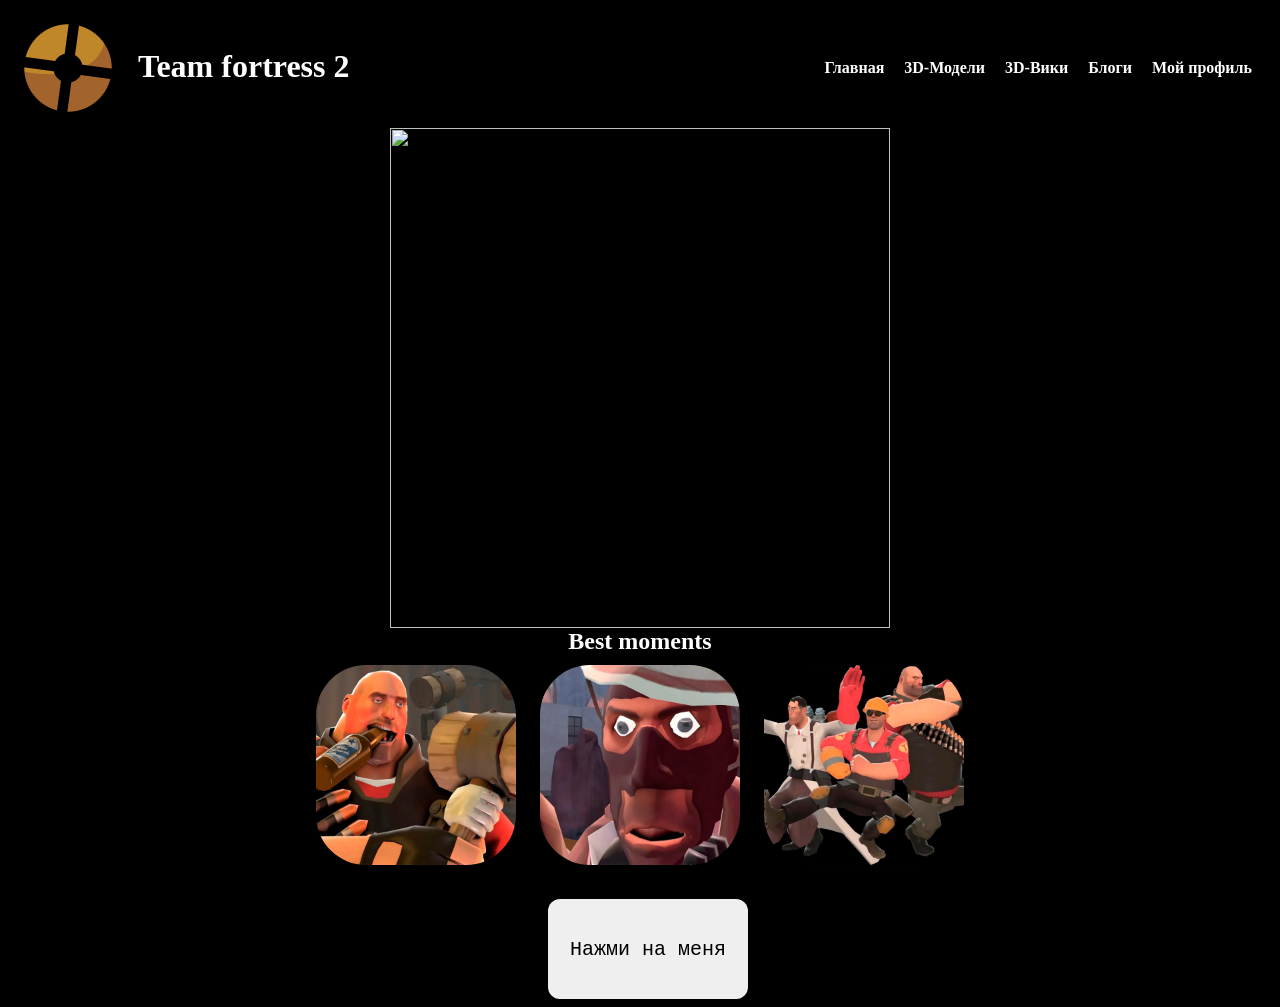
==== index.html @ 3b7b0943 "Add files via upload" ====
<DOCTYPE html>
<html lang="en">

<head>
	<meta charset="UTF-8">
	<meta name="viewport" content="width=device-width, initial-scale=1.0">
	<title>Game Website</title>
	<link href="https://fonts.googleapis.com/icon?family=Material+Icons"
      rel="stylesheet">
	<link rel="stylesheet" href="css/main.css">
</head>

<body>
<header>
<img class="logo" src="Assets/tf2 logo.png">
<div class="Teamfortress2">
	Team fortress 2
</div>
<div class="proverka">

</div>
		<div class="nav_bar">
			<ul>
				<a class="nav_words" href="#"><li><span class="active">Главная</span></li></a>
				<a class="nav_words" href="#"><li>3D-Модели</li></a>
				<a class="nav_words" href="#"><li>3D-Вики</li></a>
				<a class="nav_words" href="#"><li>  Блоги</li></a>
				<a class="nav_words" href="#"><li><span class="profile_li">Мой профиль</span></li></a>
			  </ul>
			</div>


</header>




<div class="container">
	<img src="Assets/Sandwich.png">
<h2>Best moments</h2>
<img class="Best_moments" src="Assets/tm11.png">
<img class="Best_moments" src="Assets/tmspy21.png">
<img class="Best_moments" src="Assets/tmen31.png">

</div>
<div class="container2">
	<button class="btn"> Нажми на меня </button>
</div>	

<body>

</html>
---- css/main.css ----
html{
	margin: 0;
	padding: 0;
	background-color: black;
}
.proverka {
	color: white;

	margin-left: 110px;
}
header{
	background-color: black;
	height: 120px;	
}
img {
	max-width: 100%;
	width: 500px;
}

.logo {
	width: 100px;
	position: absolute;
	margin-top: 10px;
	margin-left: 10px;
}
.nav_bar a{
  text-decoration: none;
}
 .nav_bar{
 margin-top: 35px;
 height: 80px;
 float: right;
  }
  .nav_bar li{
  	float: left;
  	margin-right: 20px;
  }
.nav_bar ul{
  z-index: 20;
  list-style: none;
  color: white;
  font-style: normal;
  font-family: Century gothic;
  font-weight: 550;
  font-size: 1em;
  float: right;
  }
.nav_words{
  color: white;

}
.nav_words:hover{
    
  color: #dba718;
}
.Teamfortress2 {
	color: white;
	font-style: normal;
  font-family: Century gothic;
  font-weight: 550;
  font-size: 2em;
  margin-left: 130px;
position: absolute;
margin-top: 40px;
}
.container{
	text-align: center;
	background-color: black;
}
.container h2{
	margin: 0;
	color: white;
}
.Best_moments{
	width: 200px;
	margin: 10px;
	border-radius: 50px;
}
.btn{
margin-top: 20px;
height: 100px;
width: 200px;
font-size: 20px;
font-family: monospace;
border: 0;
z-index: 0;
color: #000;
cursor: pointer;
position: absolute;
border-radius: 12px;

}
.btn::before {
content: "";
position: absolute;
z-index: -1;

background: linear-gradient(
    45deg,
    #FF0000, #FF7300, #FFFB00, #48FF00,
    #00FFD5, #002BFF, #FF00C8, #FF0000
  );
left:-8px;
top:-8px;
width: calc(100% + 16px);
height: calc(100% + 16px);
filter: blur(8px);
transition: opacity .3s ease;
border-radius: 16px;
opacity:0;
color: white;
background-size: 600%;
animation: glowing 20s linear infinite;
}
@keyframes glowing{
0% {background-position: 0,0;}
50% {background-position: 400%,0;}
100% {background-position: 0,0;}
}
.btn:hover::before {
opacity: 1;
}
.btn:active:after{
	background: transparent;
}
.container2{

	position: absolute;
	width: 100%;
	text-align: center;
	margin-left: -100px;
}
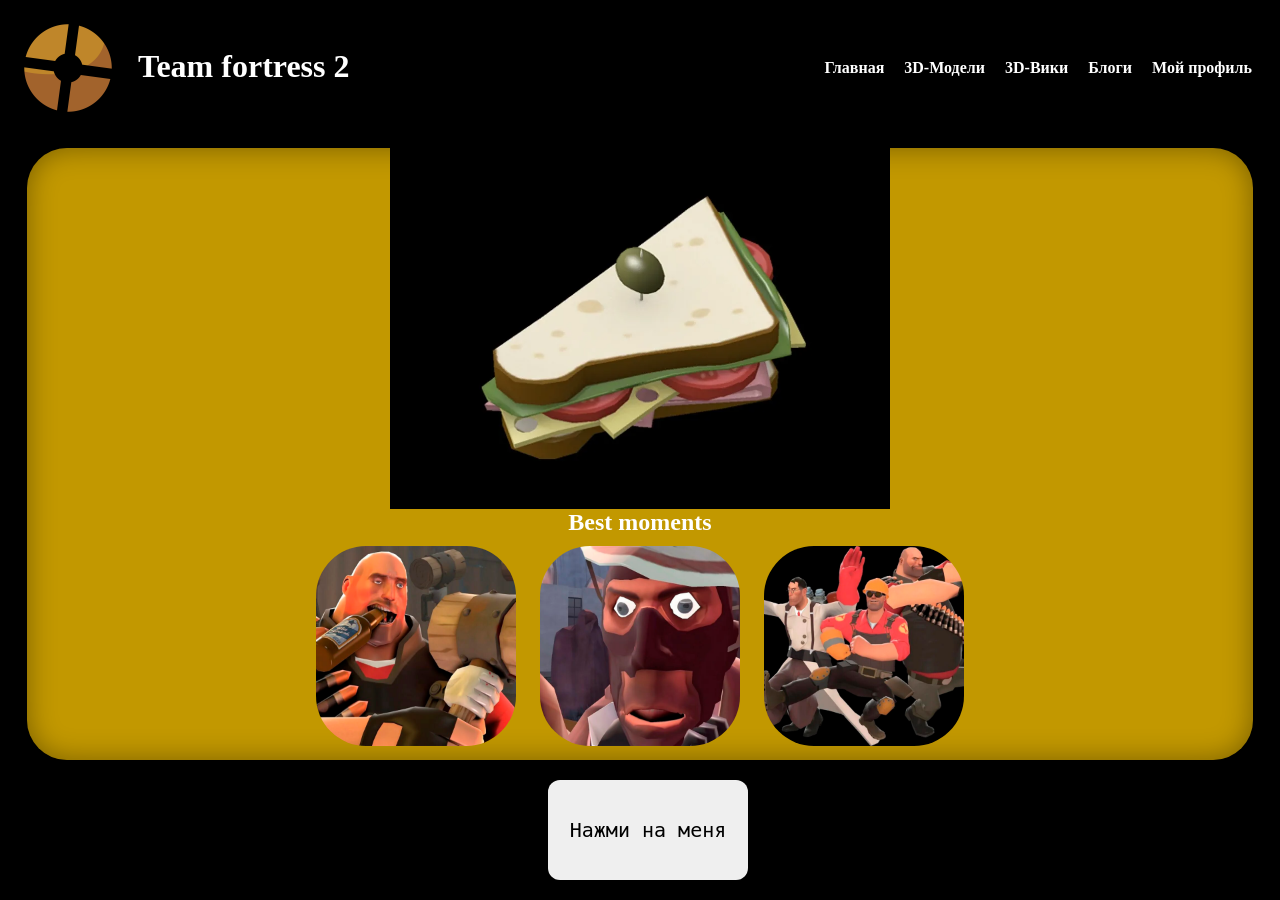
==== commit 69bf2e7e: "Update index.html" ====
--- a/index.html
+++ b/index.html
@@ -36,12 +36,13 @@
 
 
 <div class="container">
-	<img src="Assets/Sandwich.png">
+	<div class="table">
+	<img src="Assets/Sandwich.PNG">
 <h2>Best moments</h2>
 <img class="Best_moments" src="Assets/tm11.png">
 <img class="Best_moments" src="Assets/tmspy21.png">
 <img class="Best_moments" src="Assets/tmen31.png">
-
+</div>
 </div>
 <div class="container2">
 	<button class="btn"> Нажми на меня </button>
@@ -50,3 +51,5 @@
 <body>
 
 </html>
+
+
--- a/css/main.css
+++ b/css/main.css
@@ -130,3 +130,14 @@
 	text-align: center;
 	margin-left: -100px;
 }
+.table{
+	width: 97%;
+	margin-left: auto;
+	margin-right: auto;
+	margin-top: 20px;
+	border-radius: 40px;
+	-webkit-box-shadow: 0px 0px 28px 0px rgba(0, 0, 0, 0.38) inset;
+	-moz-box-shadow: 0px 0px 28px 0px rgba(0, 0, 0, 0.38) inset;
+	box-shadow: 0px 0px 28px 0px rgba(0, 0, 0, 0.38) inset;
+	background-color: rgb(194, 152, 0);
+}
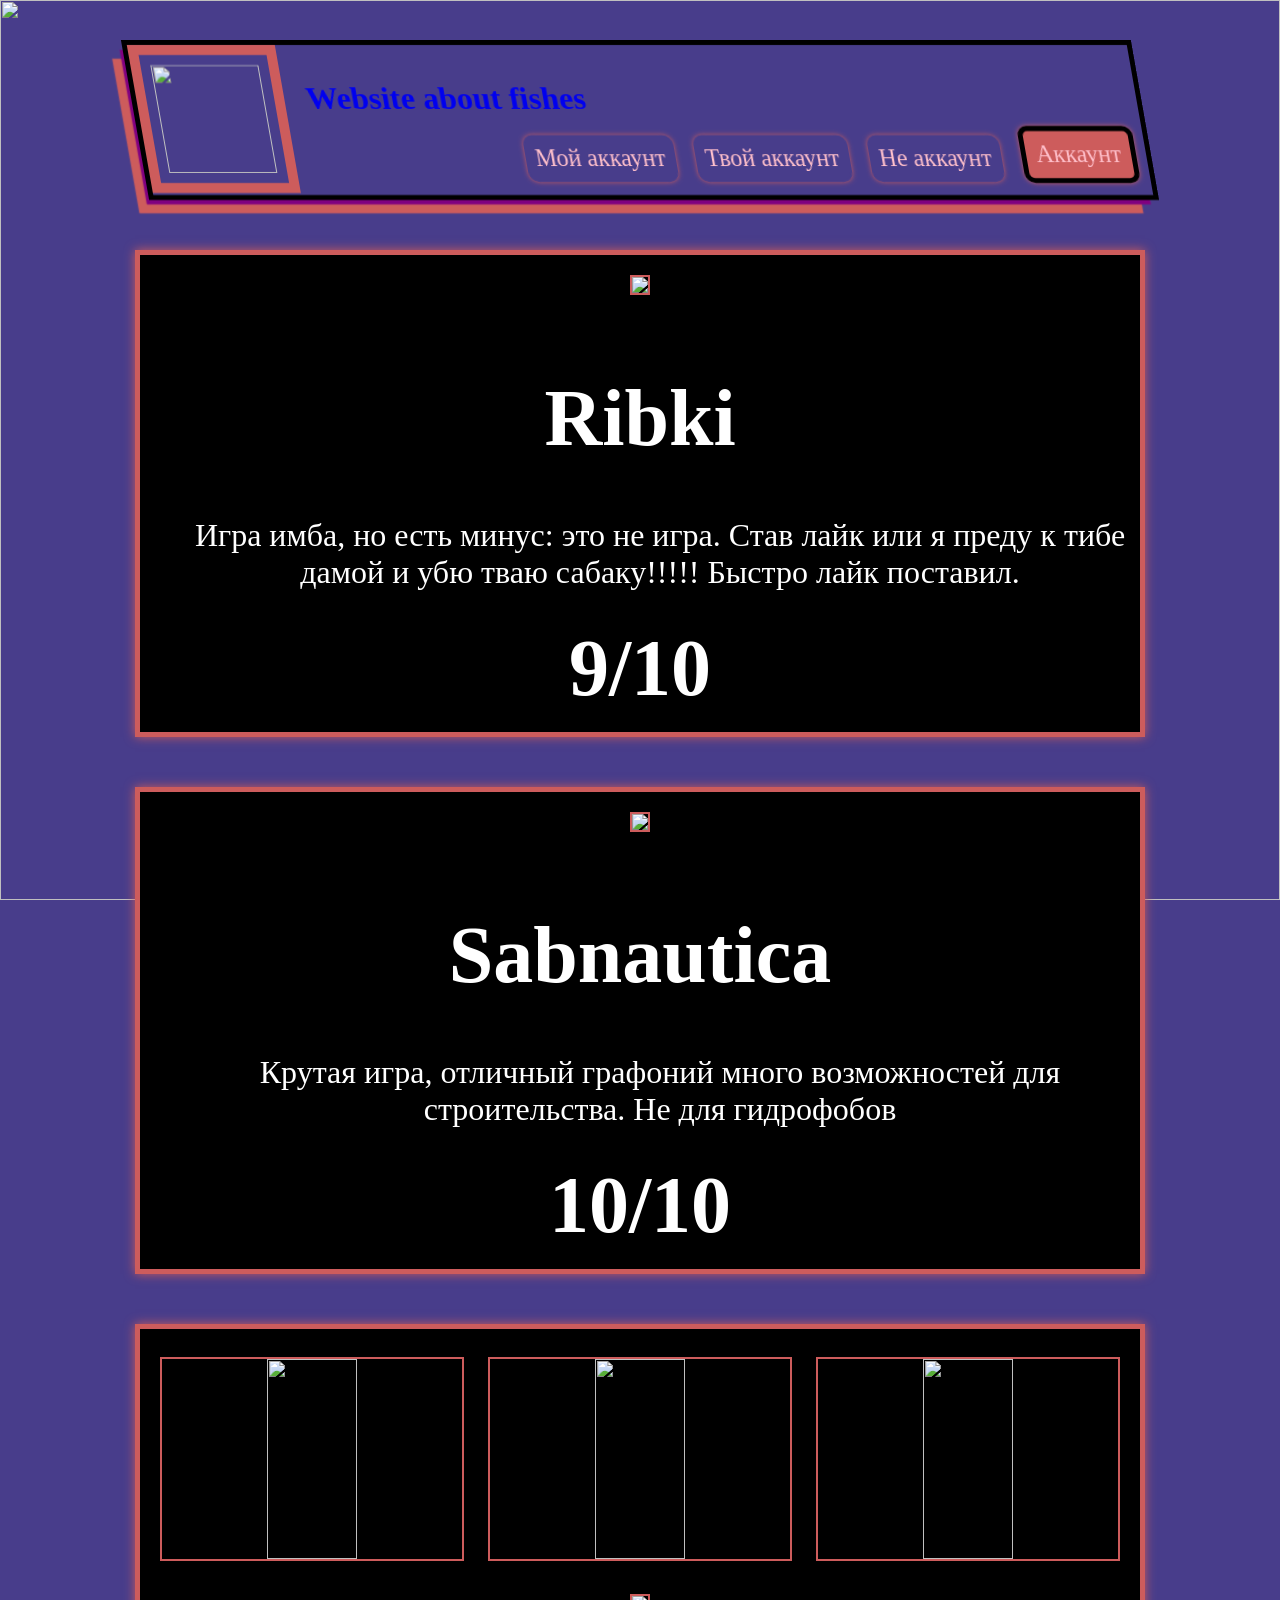
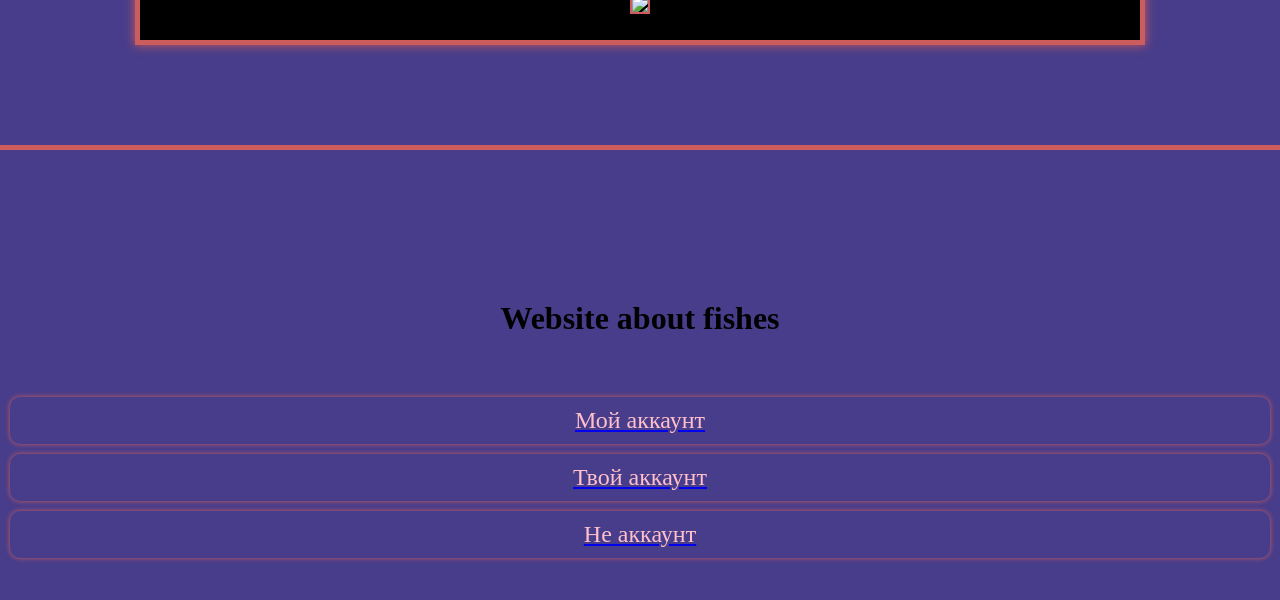
==== commit 9a3b6cce: "Rename Index.html to index.html" ====
--- a/index.html
+++ b/index.html
@@ -1,55 +1,55 @@
-<DOCTYPE html>
-<html lang="en">
-
+<!DOCTYPE html>
+<html>
 <head>
-	<meta charset="UTF-8">
-	<meta name="viewport" content="width=device-width, initial-scale=1.0">
-	<title>Game Website</title>
-	<link href="https://fonts.googleapis.com/icon?family=Material+Icons"
-      rel="stylesheet">
-	<link rel="stylesheet" href="css/main.css">
+	<meta charset="utf-8">
+	<meta name="viewport" content="width=device-width, initial-scale=1">
+	<title>Ikra</title>
+<link rel="stylesheet" type="text/css" href="main.css">
 </head>
-
 <body>
 <header>
-<img class="logo" src="Assets/tf2 logo.png">
-<div class="Teamfortress2">
-	Team fortress 2
+<img class="pers" src="Assets/Riba.PNG">
+<a href="index.html"><h1 class="logo">Website about fishes</h1></a>
+<ul>
+    <a href="index.html"><li>Мой аккаунт</li></a>
+    <a href="index.html"><li>Твой аккаунт</li></a>
+    <a href="index.html"><li>Не аккаунт</li></a>
+    <a href="index.html"><li class="mainli">Аккаунт</li></a>
+</ul>
+</header>
+<img src="Assets/Gif.gif" class="backgroundRiba">
+<div class="wrapper">
+    <div class="container">
+        <img src="Assets/Portret.jpg" class="portrait">
+        <h1>Ribki</h1>
+        <p>Игра имба, но есть минус: это не игра. Став лайк или я преду к тибе дамой и убю тваю сабаку!!!!! Быстро лайк поставил.</p>
+        <h2>9/10</h2>
+        <br>
+    </div>
+    <div class="container">
+        <img src="Assets/Portret1.jpg"class="portrait">
+        <h1>Sabnautica</h1>
+        <p>Крутая игра, отличный графоний много возможностей для строительства. Не для гидрофобов</p>
+        <h2>10/10</h2>
+        <br>
+    </div>
+    <div class="container">
+        <br>
+        <img src="Assets/Kar.jpg"class="imggrid">
+        <img src="Assets/Kar1.PNG"class="imggrid">
+        <img src="Assets/Kar2.jpg"class="imggrid">
+        <img src="Assets/Kar3.jpg"class="imggridMAIN">
+    </div>
 </div>
-<div class="proverka">
-
-</div>
-		<div class="nav_bar">
-			<ul>
-				<a class="nav_words" href="#"><li><span class="active">Главная</span></li></a>
-				<a class="nav_words" href="#"><li>3D-Модели</li></a>
-				<a class="nav_words" href="#"><li>3D-Вики</li></a>
-				<a class="nav_words" href="#"><li>  Блоги</li></a>
-				<a class="nav_words" href="#"><li><span class="profile_li">Мой профиль</span></li></a>
-			  </ul>
-			</div>
 
 
-</header>
-
-
-
-
-<div class="container">
-	<div class="table">
-	<img src="Assets/Sandwich.PNG">
-<h2>Best moments</h2>
-<img class="Best_moments" src="Assets/tm11.png">
-<img class="Best_moments" src="Assets/tmspy21.png">
-<img class="Best_moments" src="Assets/tmen31.png">
-</div>
-</div>
-<div class="container2">
-	<button class="btn"> Нажми на меня </button>
-</div>	
-
-<body>
-
+<footer>
+    <h1 class="logo1">Website about fishes</h1>
+    <ul>
+    <a href="index.html"><li>Мой аккаунт</li></a>
+    <a href="index.html"><li>Твой аккаунт</li></a>
+    <a href="index.html"><li>Не аккаунт</li></a>
+</ul>
+</footer>
+</body>
 </html>
-
-
--- a/main.css
+++ b/main.css
@@ -0,0 +1,290 @@
+.pers{
+	width: 108px;
+	height: 108px;
+	transition: 0.3s ease-out;
+	border: 10px solid indianred;
+	position: absolute;
+	filter: blur(0.5px);
+	animation-name: shakelogo;
+	animation-duration: 3s;
+	animation-iteration-count: infinite;
+	padding: 10px;
+}
+.pers:hover{
+	width: 118px;
+	height: 118px;
+	border: 15px solid greenyellow;
+	filter: blur(0);
+	box-shadow: 0 0 10px #fff;
+}
+.logo{
+	font-family: 'jac12';
+	position: absolute;
+	margin-left: 170px;
+	margin-top: 35px;
+	transition: 0.7s ease-out;
+	animation-name: rotatetext;
+	animation-duration: 5s;
+	animation-iteration-count: infinite;
+}
+a:visited{
+	color: black;
+}
+ul{
+	list-style-type: none;
+	font-size: 1.5em;
+	float: right;
+	margin-top: 80px;
+}
+li{
+	float: left;
+	margin: 10px;
+	transition: 0.3s;
+	box-shadow: 0 0 5px indianred;
+	background-color: darkslateblue;
+	border: 2px solid darkslateblue;
+	color: pink;
+	padding: 8px;
+	text-align: center;
+	font-family: jac13;
+	border-radius: 10px;
+}
+li:hover{
+	transform: translateY(10px);
+	color: indianred;
+	box-shadow: 0 0 5px black;
+	border: 2px solid black;
+}
+.mainli{
+	padding: 10px;
+	background-color: indianred;
+	border-radius: 10px;
+	border: 5px solid black;
+	transition: 0.3s;
+	margin-top: 1px;
+}
+.mainli:hover{
+	background-color: black;
+	border: 5px solid indianred;
+}
+header{
+	transition: 0.7s;
+	border: 5px solid black;
+	height: 150px;
+	animation-name: change-color;
+	animation-duration: 10s;
+	animation-iteration-count: infinite;
+	transform: skewX(10deg) translateX(-50%);
+	width: 100%;
+	position: fixed;
+	width: 100%;
+	max-width: 1000px;
+	left: 50%;
+	top: 40px;
+    box-shadow:
+    -6px 7px 1px -3px purple,
+    -15px 16px 1px -3px indianred;
+    z-index: 1;
+}
+header:hover{
+	transform: skewX(10deg) translateX(-50%);
+
+
+}
+header::after{
+	content: "";
+	background: transparent;
+	position: absolute;
+	left: -13px;
+	bottom: -14px;
+	width: 100%;
+	height: 14px;
+	animation-name: box-shadow-change-header;
+	animation-duration: 10s;
+	animation-iteration-count: infinite;
+	z-index: -1;
+}
+@keyframes change-color{
+	0%{
+	background-color: #a564e2;
+}
+
+    50%{
+	background-color: #8a2be2;
+}
+    100%{
+    	background-color: #a564e2;
+    }
+}
+.h1stati{
+	margin-left: 100px;
+}
+@keyframes shakelogo{
+	0%{
+		transform: translateX(2px);
+	}
+	50%{
+		transform: translateX(-2px);
+	}
+	100%{
+		transform: translateX(2px);
+	}
+}
+body{
+	padding: 0;
+	margin: 0;
+	background-color: darkslateblue;
+
+}
+@keyframes rotatetext{
+	0%{
+	    rotate: -4deg;
+	    color: orangered;
+    }
+	25%{
+		transform: scale(0.9);
+	}
+	50%{
+		rotate: 4deg;
+		transform: scale(1);
+		color: indianred;
+	}
+	75%{
+		transform: scale(0.9);
+	}
+	100%{
+		rotate: -4deg;
+		color: orangered;
+	}
+}
+@font-face {
+	font-family: 'jac12';
+	src: url('Assets/TeeheeTownrg.otf');
+}
+@font-face {
+	font-family: 'jac13';
+	src: url('Assets/Comic Sans MS Pixel.ttf');
+}
+@keyframes box-shadow-change-header{
+	0%{
+		box-shadow: -10px 11px 20px -3px indianred;
+	}
+	50%{
+		box-shadow: -10px 11px 10px -3px pink;
+	}
+	100%{
+		box-shadow: -10px 11px 20px -3px indianred;
+	}
+}
+.backgroundRiba{
+	width: 100%;
+	height: 100%;
+	position: fixed;
+	object-fit: cover;
+	z-index: -2;
+	top: 0px;
+}
+
+.wrapper{
+	max-width: 1280px;
+	margin: 0 auto;
+}
+.main{
+	margin: 10px;
+	max-width: 400px;
+	float: right;
+	border: 2px solid indianred;
+	box-shadow: 0 0 10px #fff;
+}
+.container{
+	width: 100%;
+    max-width: 1000px;
+    margin-top: 50px;
+    border: 5px solid indianred;
+    position: relative;
+    box-shadow: 0 0 10px indianred;
+    background-color: rgba(0, 0, 0, 1);
+    z-index: 0;
+    top: 200px;
+    left: 50%;
+    transform: translateX(-50%);
+    text-align: center;
+}
+.container h1{
+	font-family: 'jac12';
+	font-size: 5em;
+	color: #fff;
+}
+.container p{
+	font-family: jac13;
+	color: #fff;
+	font-size: 2em;
+	margin-left: 40px;
+}
+.container h2{
+	font-family: jac13;
+	color: #fff;
+	font-size: 5em;
+	margin-top: 200px;
+	margin-left: 210px;
+	animation-name: rotatetext;
+	animation-duration: 8s;
+	animation-iteration-count: infinite;
+	margin: 0 auto;
+}
+.portrait{
+	margin: 2%;
+	width: 96%;
+	border: 2px solid indianred;
+}
+.imggrid{
+	margin: 1%;
+	width: 30%;
+	border: 2px solid indianred;
+    object-fit: cover;
+	height: 200px;
+}
+.imggridMAIN{
+	margin: 2.25%;
+	width: 95.5%;
+	border: 2px solid indianred;
+}
+.imggrid:hover{
+	transition: 1s;
+	transform: scale(1.2);
+}
+footer{
+	height: 450px;
+	animation-name: change-color;
+	animation-duration: 10s;
+	animation-iteration-count: infinite;
+	z-index: -3;
+	bottom: 0%;
+	text-align: center;
+}
+.wrapper{
+	border-bottom: 5px solid indianred;
+	padding-bottom: 300px;
+	z-index: -2;
+	position: relative;
+}
+.logo1{
+	font-family: 'jac12';
+	position: relative;
+    top: 150px;
+
+	transition: 0.7s ease-out;
+
+	margin: 0 auto;
+}
+footer ul{
+	position: relative;
+	left: 50%;
+	float: none;
+	transform: translateX(-50%) translateY(200px);
+    margin: 0 auto !important;
+    padding: 0;
+}
+footer li{
+	float: none;
+}
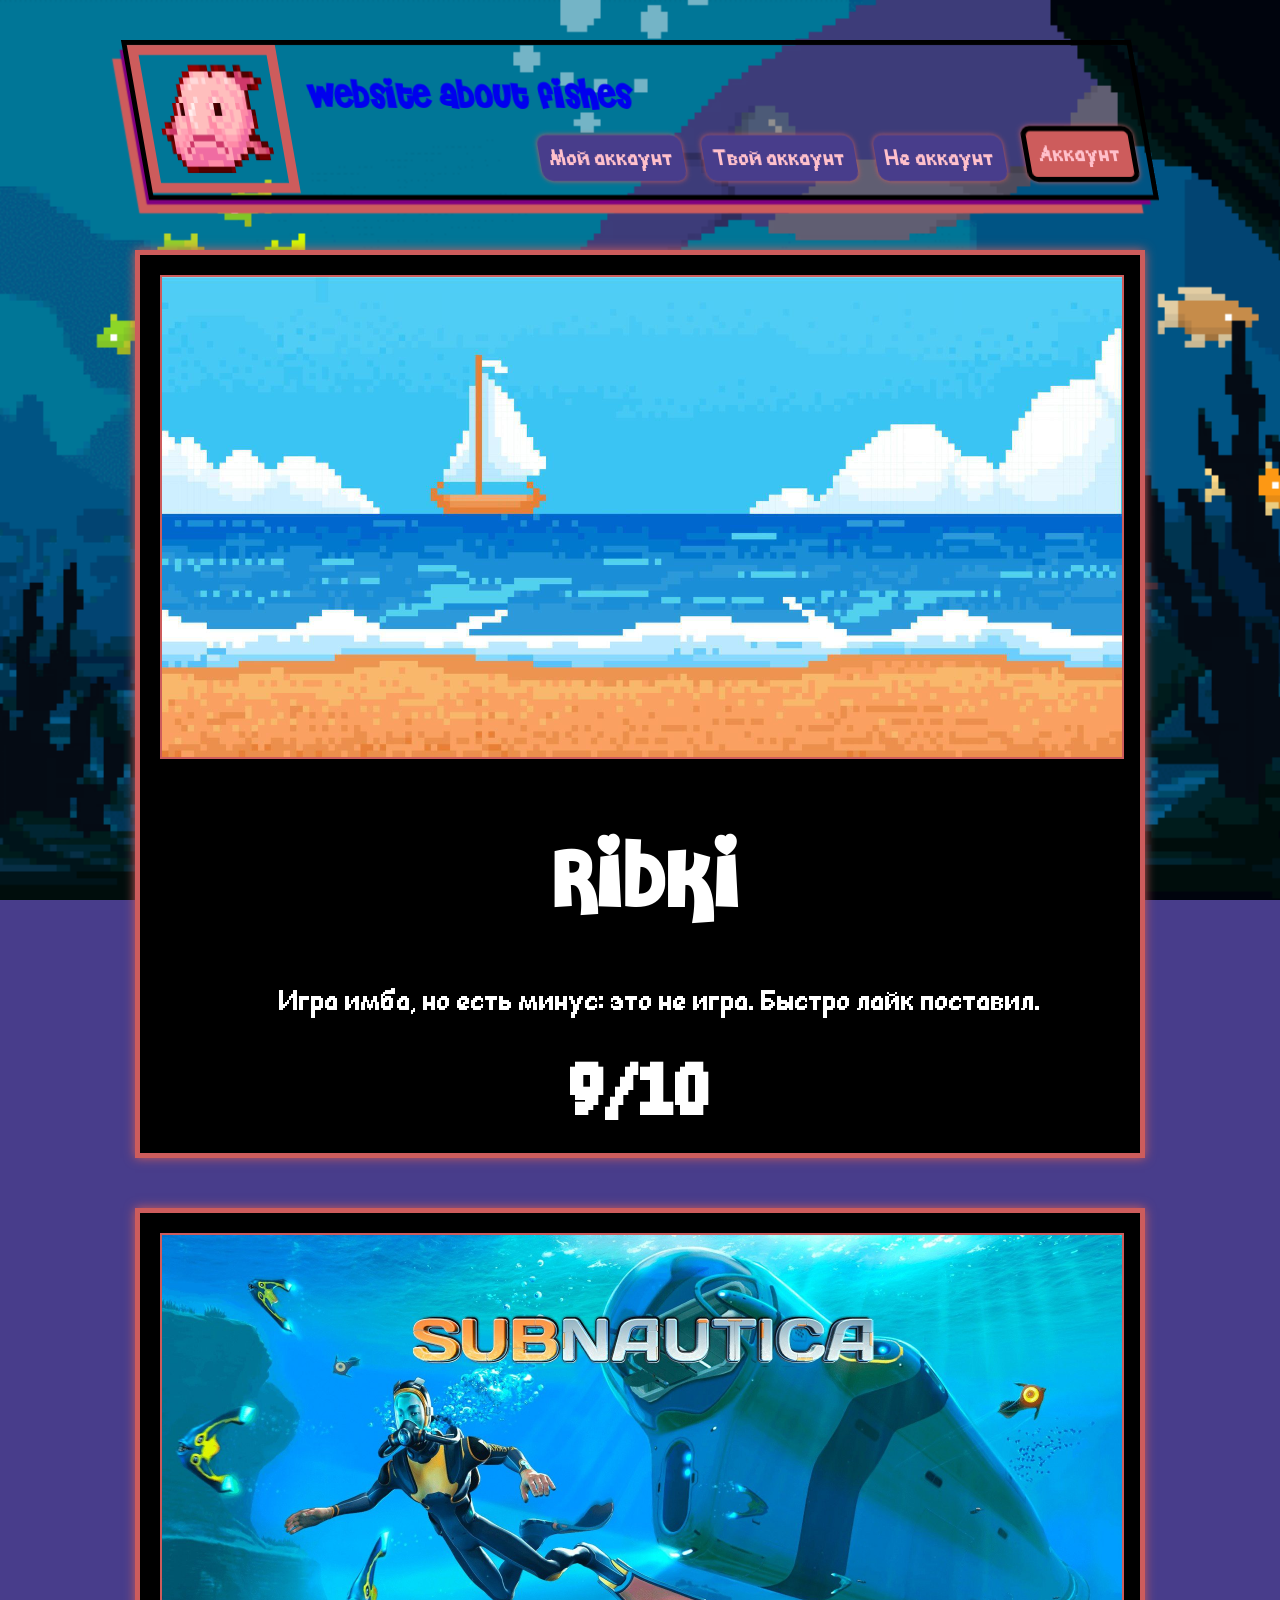
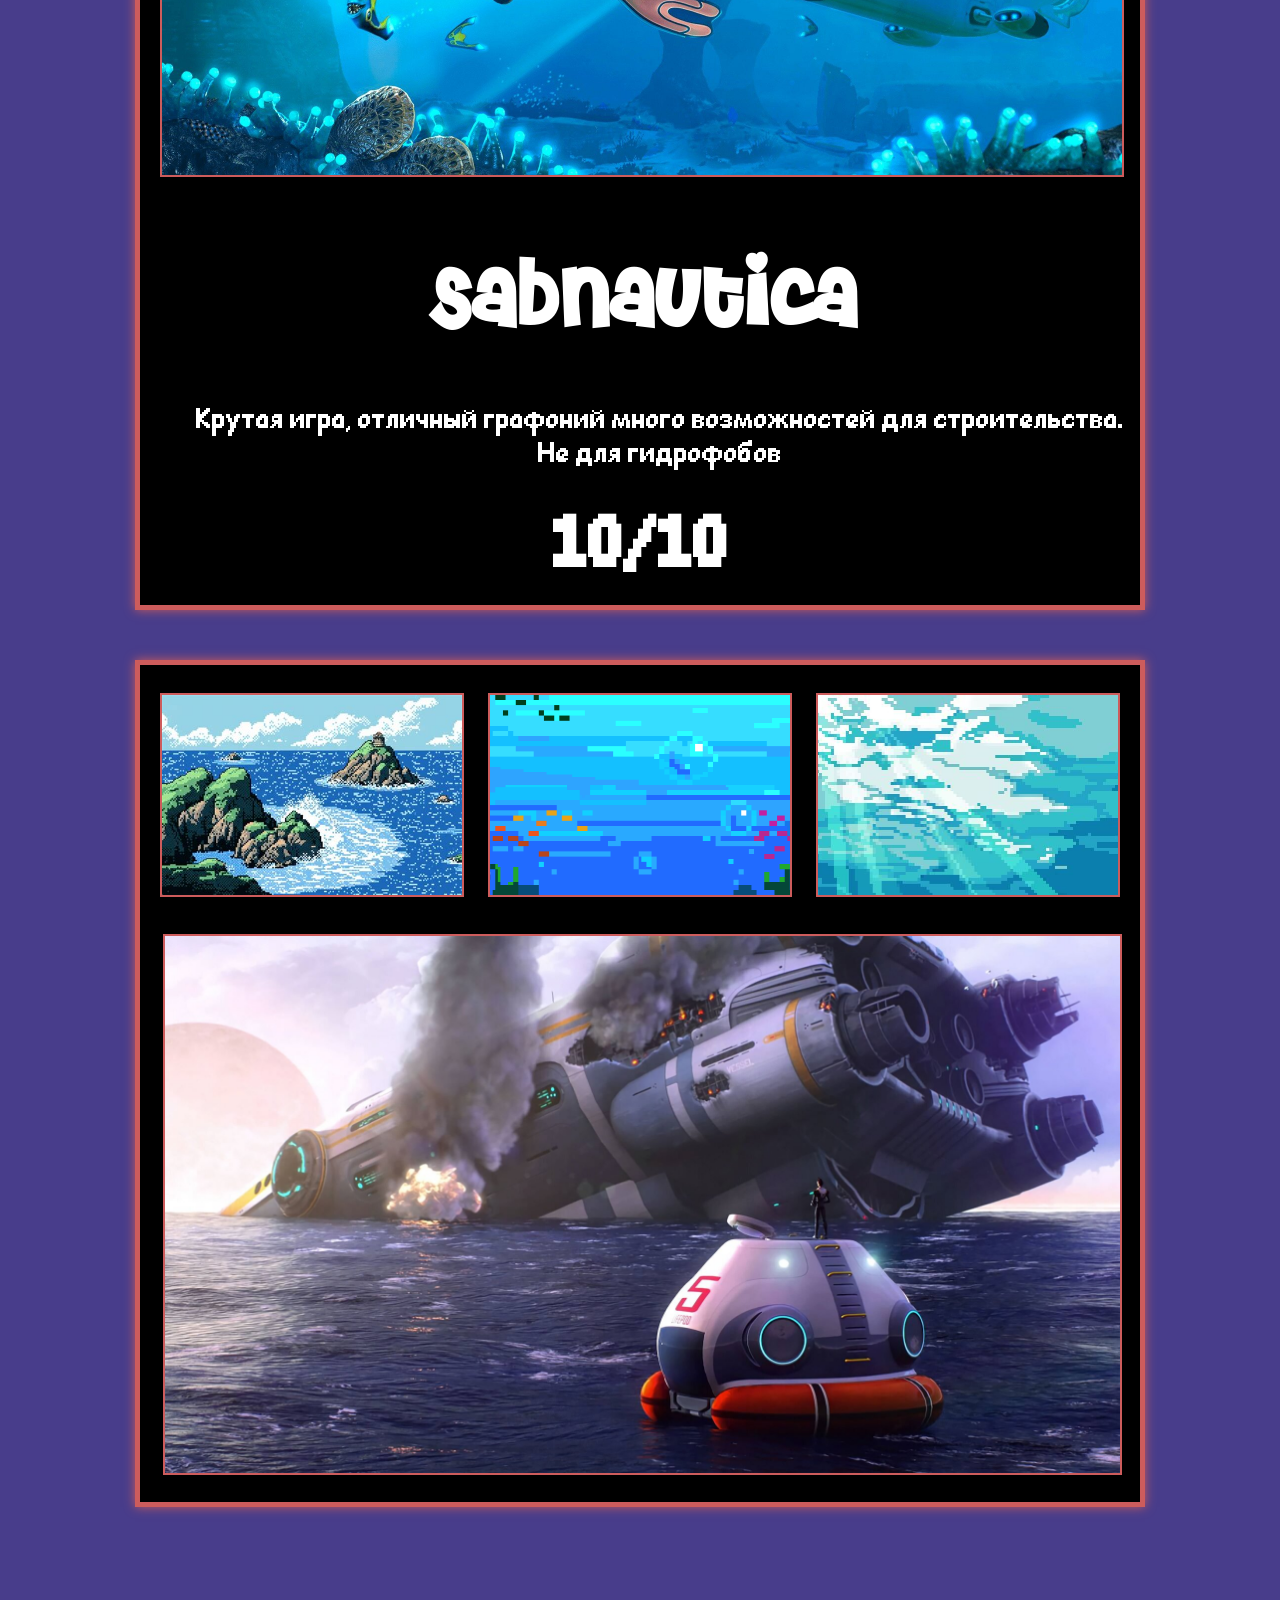
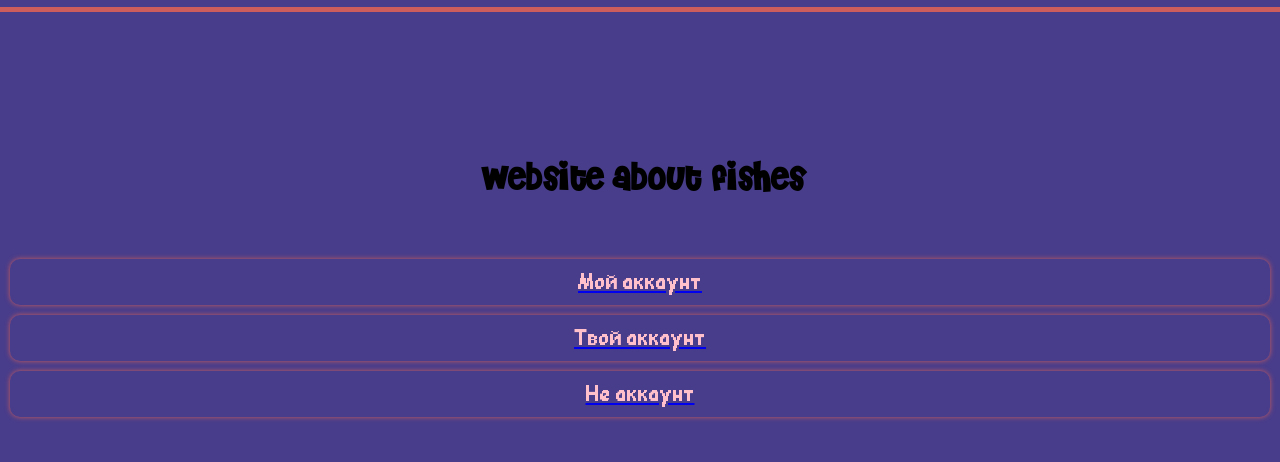
==== commit b9601fbb: "Update index.html" ====
--- a/index.html
+++ b/index.html
@@ -8,7 +8,7 @@
 </head>
 <body>
 <header>
-<img class="pers" src="Assets/Riba.PNG">
+<img class="pers" src="Assets/Riba.png">
 <a href="index.html"><h1 class="logo">Website about fishes</h1></a>
 <ul>
     <a href="index.html"><li>Мой аккаунт</li></a>
@@ -22,7 +22,7 @@
     <div class="container">
         <img src="Assets/Portret.jpg" class="portrait">
         <h1>Ribki</h1>
-        <p>Игра имба, но есть минус: это не игра. Став лайк или я преду к тибе дамой и убю тваю сабаку!!!!! Быстро лайк поставил.</p>
+        <p>Игра имба, но есть минус: это не игра. Быстро лайк поставил.</p>
         <h2>9/10</h2>
         <br>
     </div>
@@ -36,7 +36,7 @@
     <div class="container">
         <br>
         <img src="Assets/Kar.jpg"class="imggrid">
-        <img src="Assets/Kar1.PNG"class="imggrid">
+        <img src="Assets/Kar1.png"class="imggrid">
         <img src="Assets/Kar2.jpg"class="imggrid">
         <img src="Assets/Kar3.jpg"class="imggridMAIN">
     </div>
